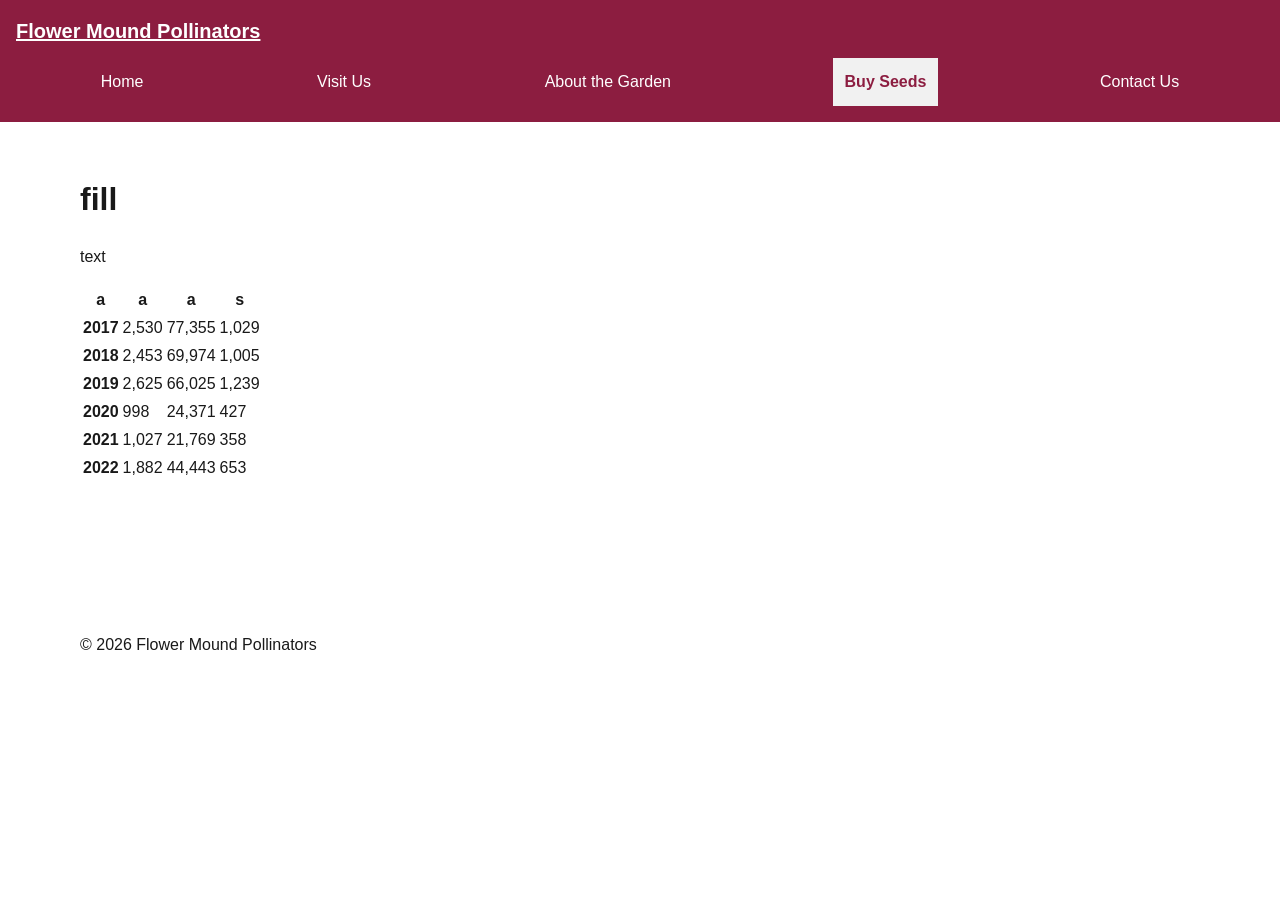
==== seeds.html @ 8307f76a "Adding Initial Files Pulling over files from the previous project I'm building off of plus preemptiv" ====
<!doctype html>
<html lang="en">
    <head>
        <meta charset="utf-8">
        <meta name="viewport" content="width=device-width,initial-scale=1">
        <title>Support | Flower Mound Pollinators</title>
        <link rel="stylesheet" href="styles.css">
        <script src="navigation.js" defer></script>
    </head>
    <body>
<a class="skip-link" href="#main">Skip to main content</a>
<header class="site-header">
    <a class="brand" href="index.html">Flower Mound Pollinators</a>
    <nav aria-label="Primary navigation">
        <button class="menu-button" type="button" aria-controls="primary-nav" aria-expanded="false" hidden>Menu</button>
        <ul class="nav-list" id="primary-nav">
            <li><a href="index.html">Home</a></li>
            <li><a href="visit.html">Visit Us</a></li>
            <li><a href="index.html#about">About the Garden</a></li>
            <li><a href="seeds.html" aria-current="page">Buy Seeds</a></li>
            <li><a href="support.html">Contact Us</a></li>
            </ul>
        </nav>
    </header>
<main id="main">
    <h1>fill</h1>
    <p>text</p>
    <section>
        <div class="table-region" role="region" aria-label="" tabindex="0">
                <table>
                    <caption></caption>
                    <thead>
                        <tr>
                            <th scope="col">a</th>
                            <th scope="col">a</th>
                            <th scope="col">a</th>
                            <th scope="col">s</th>
                        </tr>
                    </thead>
                    <tbody>
                        <tr>
                            <th scope="row">2017</th>
                            <td>2,530</td>
                            <td>77,355</td>
                            <td>1,029</td>
                        </tr>
                        <tr>
                            <th scope="row">2018</th>
                            <td>2,453</td>
                            <td>69,974</td>
                            <td>1,005</td>
                        </tr>
                        <tr>
                            <th scope="row">2019</th>
                            <td>2,625</td>
                            <td>66,025</td>
                            <td>1,239</td>
                        </tr>
                        <tr>
                            <th scope="row">2020</th>
                            <td>998</td>
                            <td>24,371</td>
                            <td>427</td>
                        </tr>
                        <tr>
                            <th scope="row">2021</th>
                            <td>1,027</td>
                            <td>21,769</td>
                            <td>358</td>
                        </tr>
                        <tr>
                            <th scope="row">2022</th>
                            <td>1,882</td>
                            <td>44,443</td>
                            <td>653</td>
                        </tr>
                    </tbody>
                </table>
            </div>
    </section>
</main>
<footer>
    <p>&copy; 2026 Flower Mound Pollinators</p>
</footer>
</body>
</html>
---- styles.css ----
:root {
    --brand:#8c1d40;
    --accent:#ffc627;
    --ink:#191919;
    --paper:#fff;
    --surface:#f1f1f1;
    --max:70rem;
    --space:1rem; 
}

* {
    box-sizing:border-box;
}
body {
    margin:0;
    color:var(--ink);
    background:var(--paper);
    font:1rem/1.5 Arial,sans-serif;
}

.skip-link {
    position:absolute;
    left:.5rem;
    top:-6rem;
    z-index:20;
    background:var(--paper);
    color:var(--ink);
    padding:.75rem;
}

.skip-link:focus {
    top:.5rem;
}

.site-header {
    background:var(--brand);
    color:var(--paper);
    padding:var(--space);
}

.brand {
    color:inherit;
    font-size:1.25rem;
    font-weight:700;
}

.menu-button {
    background-color: var(--accent);
    padding: var(--space);
    font: inherit;
    font-weight: bold;
    border: none;
    margin-top: .5rem;
}

.menu-button:hover{
    outline: 1px solid var(--surface)
}

.nav-list {
    list-style:none;
    margin:.75rem 0 0;
    padding:0;
    display: grid;
    gap: .25rem;
}

.nav-list a {
    display:block;
    color:var(--paper);
    padding:.75rem;
    text-decoration:none;
}

/* Hover, focus, active, current page */
a:hover{
    text-decoration: underline;
}

:focus-visible{
    outline: 2px solid var(--accent);
    outline-offset: 2px;
}

a:active{
    color: var(--accent);
    border: 1px solid;
}

.nav-list a[aria-current = "page"]{
    background-color: var(--surface);
    color: var(--brand);
    font-weight: bold;
}

/* Hiding the collapsed list */
.js .nav-list[data-open="false"] { display: none; }

/* Expanding content above breakpoint */
@media (min-width: 35rem) {
    /* Hiding menu button */
  .menu-button { display: none; }

  /* Changing display of nav-list */
  .nav-list,
  .js .nav-list[data-open] { display: flex; }
}
main, footer {
    width:min(100% - 2rem,var(--max));
    margin-inline:auto;
}

main {
    min-height:55vh;
    padding-block:2rem;
}

/* Relative breakpoint */
@media (min-width: 35rem){
    .nav-list{
        display: flex;
        justify-content: space-around;
    }

    .gallery{
        grid-template-columns: 1fr 1fr;
    }

    #fig1{
        grid-row-start: 1;
        grid-row-end:3;
    }
}

/* Figure styling etc*/
#flowerlist{
    margin-left: 2rem;
    font-size: 1.25rem;
}

#flowerlist li{
    padding: .5rem;
}


img, figure{
    width: 100%;
    display: block;
}

figure{
    border: 1px solid;
    border-radius: .5rem;
    padding: 1rem;
    margin: 0;
}

figcaption{
    padding-top: 1rem;
}

.source{
    font-size: .75rem;
}
.gallery{
    display: grid;
    gap: .5rem;
    max-width: 100%;
    margin: auto;
}
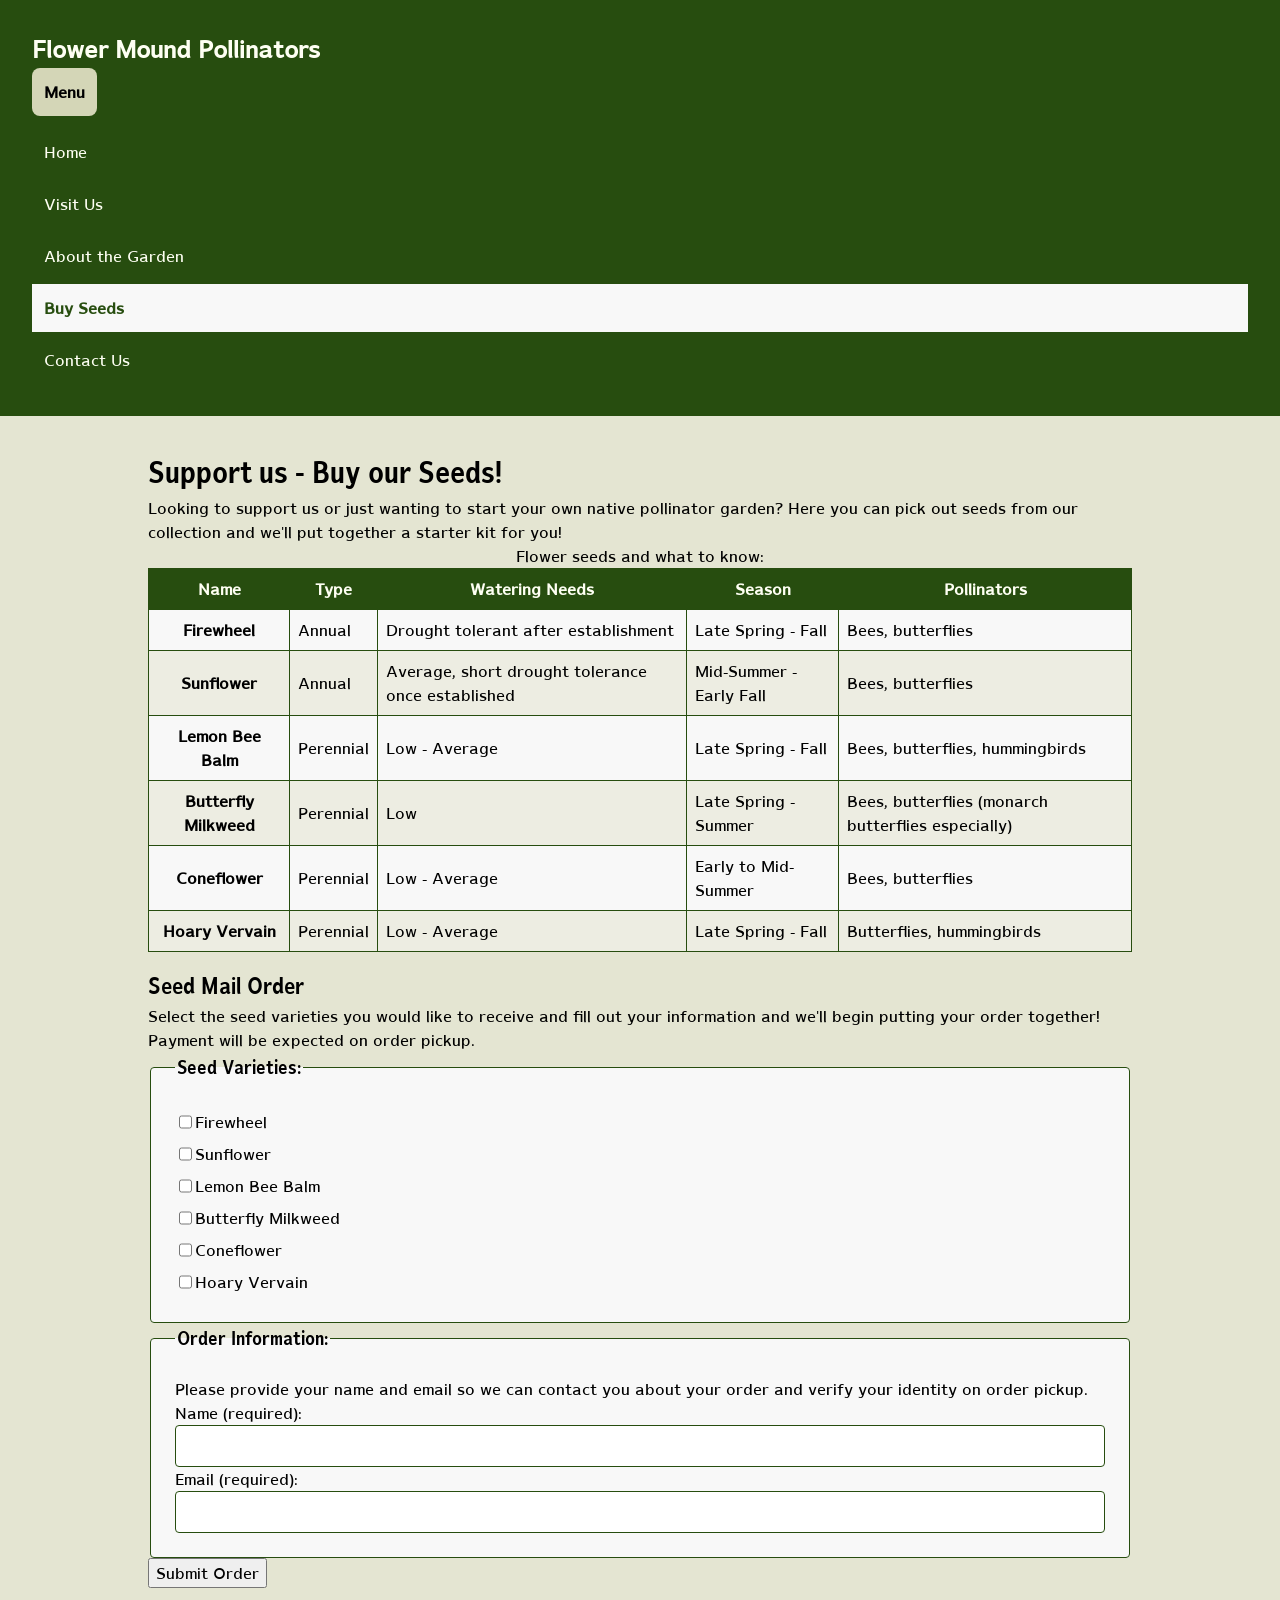
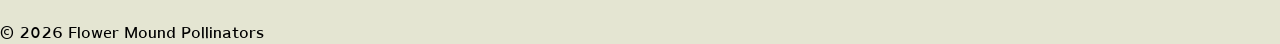
==== commit fcdba593: "Content and CSS Refinement Filling out content and beginning to apply css more deliberately" ====
--- a/seeds.html
+++ b/seeds.html
@@ -23,60 +23,98 @@
         </nav>
     </header>
 <main id="main">
-    <h1>fill</h1>
-    <p>text</p>
+    <h1>Support us - Buy our Seeds!</h1>
+    <p>Looking to support us or just wanting to start your own native pollinator garden? Here you can pick out seeds from our collection and we'll put together a starter kit for you!</p>
     <section>
-        <div class="table-region" role="region" aria-label="" tabindex="0">
+        <div class="table-region" role="region" tabindex="0">
                 <table>
-                    <caption></caption>
+                    <caption>Flower seeds and what to know:</caption>
                     <thead>
                         <tr>
-                            <th scope="col">a</th>
-                            <th scope="col">a</th>
-                            <th scope="col">a</th>
-                            <th scope="col">s</th>
+                            <th scope="col">Name</th>
+                            <th scope="col">Type</th>
+                            <th scope="col">Watering Needs</th>
+                            <th scope="col">Season</th>
+                            <th scope="col">Pollinators</th>
                         </tr>
                     </thead>
                     <tbody>
                         <tr>
-                            <th scope="row">2017</th>
-                            <td>2,530</td>
-                            <td>77,355</td>
-                            <td>1,029</td>
+                            <th scope="row">Firewheel</th>
+                            <td>Annual</td>
+                            <td>Drought tolerant after establishment</td>
+                            <td>Late Spring - Fall</td>
+                            <td>Bees, butterflies</td>
                         </tr>
                         <tr>
-                            <th scope="row">2018</th>
-                            <td>2,453</td>
-                            <td>69,974</td>
-                            <td>1,005</td>
+                            <th scope="row">Sunflower</th>
+                            <td>Annual</td>
+                            <td>Average, short drought tolerance once established</td>
+                            <td>Mid-Summer - Early Fall</td>
+                            <td>Bees, butterflies</td>
                         </tr>
                         <tr>
-                            <th scope="row">2019</th>
-                            <td>2,625</td>
-                            <td>66,025</td>
-                            <td>1,239</td>
+                            <th scope="row">Lemon Bee Balm</th>
+                            <td>Perennial</td>
+                            <td>Low - Average</td>
+                            <td>Late Spring - Fall</td>
+                            <td>Bees, butterflies, hummingbirds</td>
                         </tr>
                         <tr>
-                            <th scope="row">2020</th>
-                            <td>998</td>
-                            <td>24,371</td>
-                            <td>427</td>
+                            <th scope="row">Butterfly Milkweed</th>
+                            <td>Perennial</td>
+                            <td>Low</td>
+                            <td>Late Spring - Summer</td>
+                            <td>Bees, butterflies (monarch butterflies especially)</td>
                         </tr>
                         <tr>
-                            <th scope="row">2021</th>
-                            <td>1,027</td>
-                            <td>21,769</td>
-                            <td>358</td>
+                            <th scope="row">Coneflower</th>
+                            <td>Perennial</td>
+                            <td>Low - Average</td>
+                            <td>Early to Mid-Summer</td>
+                            <td>Bees, butterflies</td>
                         </tr>
                         <tr>
-                            <th scope="row">2022</th>
-                            <td>1,882</td>
-                            <td>44,443</td>
-                            <td>653</td>
+                            <th scope="row">Hoary Vervain</th>
+                            <td>Perennial</td>
+                            <td>Low - Average</td>
+                            <td>Late Spring - Fall</td>
+                            <td>Butterflies, hummingbirds</td>
                         </tr>
                     </tbody>
                 </table>
             </div>
+    </section>
+    <section>
+        <h2>Seed Mail Order</h2>
+        <p>Select the seed varieties you would like to receive and fill out your information and we'll begin putting your order together!</p>
+        <p>Payment will be expected on order pickup.</p>
+        <form method="get">
+        <fieldset class="card">
+            <legend>Seed Varieties:</legend>
+            <p><label class="seeds"> <input type="checkbox" id="seed1" name="seed1"> Firewheel</label></p>
+            <p><label class="seeds"> <input type="checkbox" id="seed2" name="seed2"> Sunflower</label></p>
+            <p><label class="seeds"> <input type="checkbox" id="seed3" name="seed3"> Lemon Bee Balm</label></p>
+            <p><label class="seeds"> <input type="checkbox" id="seed4" name="seed4"> Butterfly Milkweed</label></p>
+            <p><label class="seeds"> <input type="checkbox" id="seed5" name="seed5"> Coneflower</label></p>
+            <p><label class="seeds"> <input type="checkbox" id="seed6" name="seed6"> Hoary Vervain</label></p>
+        </fieldset>
+        <fieldset class="card">
+            <legend>Order Information:</legend>
+            <p>Please provide your name and email so we can contact you about your order and verify your identity on order pickup.</p>
+            <div>
+                <label for="name">Name (required):</label>
+                <input id="name" name="name" type="text" autocomplete="name" required>
+                <span></span>
+            </div>
+            <div>
+                <label for="email">Email (required):</label>
+                <input id="email" name="email" type="email" autocomplete="email" required>
+                <span></span>
+            </div>
+        </fieldset>
+        <button type="submit">Submit Order</button>
+        </form>
     </section>
 </main>
 <footer>
--- a/styles.css
+++ b/styles.css
@@ -1,21 +1,110 @@
-:root {
-    --brand:#8c1d40;
-    --accent:#ffc627;
-    --ink:#191919;
-    --paper:#fff;
-    --surface:#f1f1f1;
-    --max:70rem;
-    --space:1rem; 
-}
-
-* {
-    box-sizing:border-box;
-}
-body {
-    margin:0;
-    color:var(--ink);
-    background:var(--paper);
-    font:1rem/1.5 Arial,sans-serif;
+@font-face {
+    font-family: 'LT Veritas Cond';
+    src: url('LTVeritas-BoldCondensed.woff2') format('woff2'),
+        url('LTVeritas-BoldCondensed.woff') format('woff');
+    font-weight: bold;
+    font-style: normal;
+    font-display: swap;
+}
+@font-face {
+    font-family: 'LT Veritas Med';
+    src: url('LTVeritas-Medium.woff2') format('woff2'),
+        url('LTVeritas-Medium.woff') format('woff');
+    font-weight: 500;
+    font-style: normal;
+    font-display: swap;
+}
+/* Providing a predictable basis for layout sizing and spacing */
+*, *::before, *::after { box-sizing: border-box; }
+
+/* Margin reset to allow for more control from author styling */
+body, h1, h2, h3, h4, p, figure{
+    margin: 0;
+}
+
+/* Line height for better readability */
+body{
+    line-height: 1.5;
+}
+
+/* Media Responsiveness */
+img, figure, svg{
+    max-width: 100%;
+    height: auto;
+    display: block;
+}
+
+/* Font inheritance for form elements */
+input, button, select{
+    font: inherit;
+}
+/* End of Selective Reset */
+
+/* Tokens */
+
+:root{
+    --background-color: #E4E5D2; /* Body Background Color */
+    --main-text-color: #000000; /* Main Text Color */
+    --main-accent-color: #274D0F; /* Main Accent Color (links, header, etc.) */
+    --text-secondary-color: #fefff3; /*Secondary Text Color in case of dark backgrounds */
+    --secondary-accent-color: #60633e; /* Secondary Accent Color */
+
+    --surface-color: #F8F8F8; /* Card Background Color */
+    --card-radius: 0.25rem; /* Card Border Radius */
+
+    --background-notice: #EEE6B1; /* Notice Background Color */
+    --border-notice: #998b70; /* Notice Border Color */
+
+    --button-background: #D4D6B7; /* Button Background Color */
+    --button-radius: .5rem; /* Button Border Radius */
+    --button-text-size: 1rem; /* Button Text Size */
+    --button-hover:  #e4e5c4; /* Button Background color on hover */
+    --button-text: #000000; /* Button Text Color */
+    --space: .75rem; /* Spacing token for padding */
+
+    --disabled-background: #E4E5D2; /* Disabled Button Background Color */
+    --disabled-text: #9d9d91; /* Disabled Button Text Color */
+    --focus: #317490;
+    --success-background: #b1e6b1;
+    --success: #1f9e1f;
+    --error-background: #ef946b;
+    --error-bg-light: #f9d6c5;
+    --error: #e9581f;
+    --heading-font-main: 'LT Veritas Cond', sans-serif; /* Heading (h1) Font */
+    --heading-font-sub: 'LT Veritas Cond', sans-serif; /* Sub Heading (h2, h3, h4) Font */
+    --body-font: 'LT Veritas Med', 'Arial', sans-serif; /* Body Font */
+}
+
+body{
+    background-color: var(--background-color);
+    font-family: var(--body-font);
+}
+
+.site-header{
+    background-color: var(--main-accent-color);
+    color: var(--text-secondary-color);
+    padding: 2rem;
+}
+
+.brand{
+    color: inherit;
+    font-size: 1.5rem;
+    font-weight: 700;
+    text-decoration: none;
+}
+main{
+    max-width: 1000px;
+    margin: 2rem auto;
+    padding: 0 .5rem;
+}
+h1{
+    font-family: var(--heading-font-main);
+    font-size: clamp(1.8rem, 2.5vw, 2.8rem);
+}
+
+h2, h3, h4{
+    font-family: var(--heading-font-sub);
+    padding-top: 1rem;
 }
 
 .skip-link {
@@ -32,29 +121,17 @@
     top:.5rem;
 }
 
-.site-header {
-    background:var(--brand);
-    color:var(--paper);
-    padding:var(--space);
-}
-
-.brand {
-    color:inherit;
-    font-size:1.25rem;
-    font-weight:700;
-}
-
-.menu-button {
-    background-color: var(--accent);
+.menu-button{
+    background-color: var(--button-background);
     padding: var(--space);
     font: inherit;
     font-weight: bold;
     border: none;
-    margin-top: .5rem;
+    border-radius: var(--button-radius);
 }
 
 .menu-button:hover{
-    outline: 1px solid var(--surface)
+    background-color: var(--button-hover);
 }
 
 .nav-list {
@@ -70,89 +147,104 @@
     color:var(--paper);
     padding:.75rem;
     text-decoration:none;
-}
-
-/* Hover, focus, active, current page */
-a:hover{
-    text-decoration: underline;
-}
-
-:focus-visible{
-    outline: 2px solid var(--accent);
+    outline: 1px solid transparent;
+    transition:
+    color 160ms ease-out,
+    background-color 160ms ease-out,
+    outline .5s ease-in-out,
+    outline-offset .5s ease-in-out;
+}
+
+.nav-list a:active{
+    background-color: var(--surface-color);
+    color: var(--main-accent-color);
+}
+
+.nav-list a:hover, .nav-list a:focus-visible{
+    outline: 1px solid var(--surface-color);
     outline-offset: 2px;
 }
 
-a:active{
-    color: var(--accent);
-    border: 1px solid;
-}
-
-.nav-list a[aria-current = "page"]{
-    background-color: var(--surface);
-    color: var(--brand);
+.nav-list a[aria-current="page"]{
+    background-color: var(--surface-color);
+    color: var(--main-accent-color);
     font-weight: bold;
 }
 
-/* Hiding the collapsed list */
-.js .nav-list[data-open="false"] { display: none; }
-
-/* Expanding content above breakpoint */
-@media (min-width: 35rem) {
-    /* Hiding menu button */
-  .menu-button { display: none; }
-
-  /* Changing display of nav-list */
-  .nav-list,
-  .js .nav-list[data-open] { display: flex; }
-}
-main, footer {
-    width:min(100% - 2rem,var(--max));
-    margin-inline:auto;
-}
-
-main {
-    min-height:55vh;
-    padding-block:2rem;
-}
-
-/* Relative breakpoint */
-@media (min-width: 35rem){
-    .nav-list{
-        display: flex;
-        justify-content: space-around;
-    }
-
-    .gallery{
-        grid-template-columns: 1fr 1fr;
-    }
-
-    #fig1{
-        grid-row-start: 1;
-        grid-row-end:3;
-    }
-}
-
-/* Figure styling etc*/
-#flowerlist{
-    margin-left: 2rem;
+legend{
+    font-family: var(--heading-font-sub);
     font-size: 1.25rem;
 }
 
-#flowerlist li{
+.seeds{
+    display: flex;
+    padding: .25rem 0;
+}
+
+input[type="email"], input[type="text"], textarea{
+    width: 100%;
     padding: .5rem;
-}
-
-
-img, figure{
+    border: 1px solid var(--main-accent-color);
+    border-radius: var(--card-radius);
+}
+
+.card{
+    background-color: var(--surface-color);
+    padding: 1.5rem;
+    border: 1px solid var(--main-accent-color);
+    border-radius: var(--card-radius);
+}
+
+table{
     width: 100%;
-    display: block;
-}
-
+    border-collapse: collapse;
+}
+
+thead{
+    background-color: var(--main-accent-color);
+    color: var(--text-secondary-color);
+}
+
+th,td{
+    padding: .5rem;
+    border: 1px solid var(--main-accent-color);
+}
+
+tbody tr:nth-child(odd){
+    background-color: var(--surface-color);
+}
+tbody tr:nth-child(even){
+    --background-color: #edede2;
+    background-color: var(--background-color);
+}
+.table-region{
+    overflow-x: auto;
+}
+
+.table-region:focus-visible{
+    outline: .15rem solid var(--focus);
+    outline-offset: .2rem;
+}
 figure{
     border: 1px solid;
+    background-color: var(--surface-color);
     border-radius: .5rem;
     padding: 1rem;
     margin: 0;
+}
+
+#flowerlist{
+    max-width: 45rem;
+    margin: auto;
+    font-size: 1.25rem;
+    list-style-type: none;
+}
+
+#flowerlist li{
+    padding: .5rem;
+    background: linear-gradient(to right, var(--surface-color), var(--background-color));
+    margin: .5rem auto;
+    border-left: .25rem solid var(--main-accent-color);
 }
 
 figcaption{
@@ -167,4 +259,22 @@
     gap: .5rem;
     max-width: 100%;
     margin: auto;
+}
+input:required:valid, input:user-valid{
+    background-color: var(--success-background);
+    border: 1px solid var(--success);
+}
+
+input:user-valid + span::before{
+    content: "✓";
+    color: var(--success);
+}
+input:user-invalid{
+    background-color: var(--error-bg-light);
+    border: 2px dashed var(--error);
+    --main-accent-color: var(--error);
+}
+input:user-invalid + span::before{
+    content: "✗";
+    color: var(--error);
 }
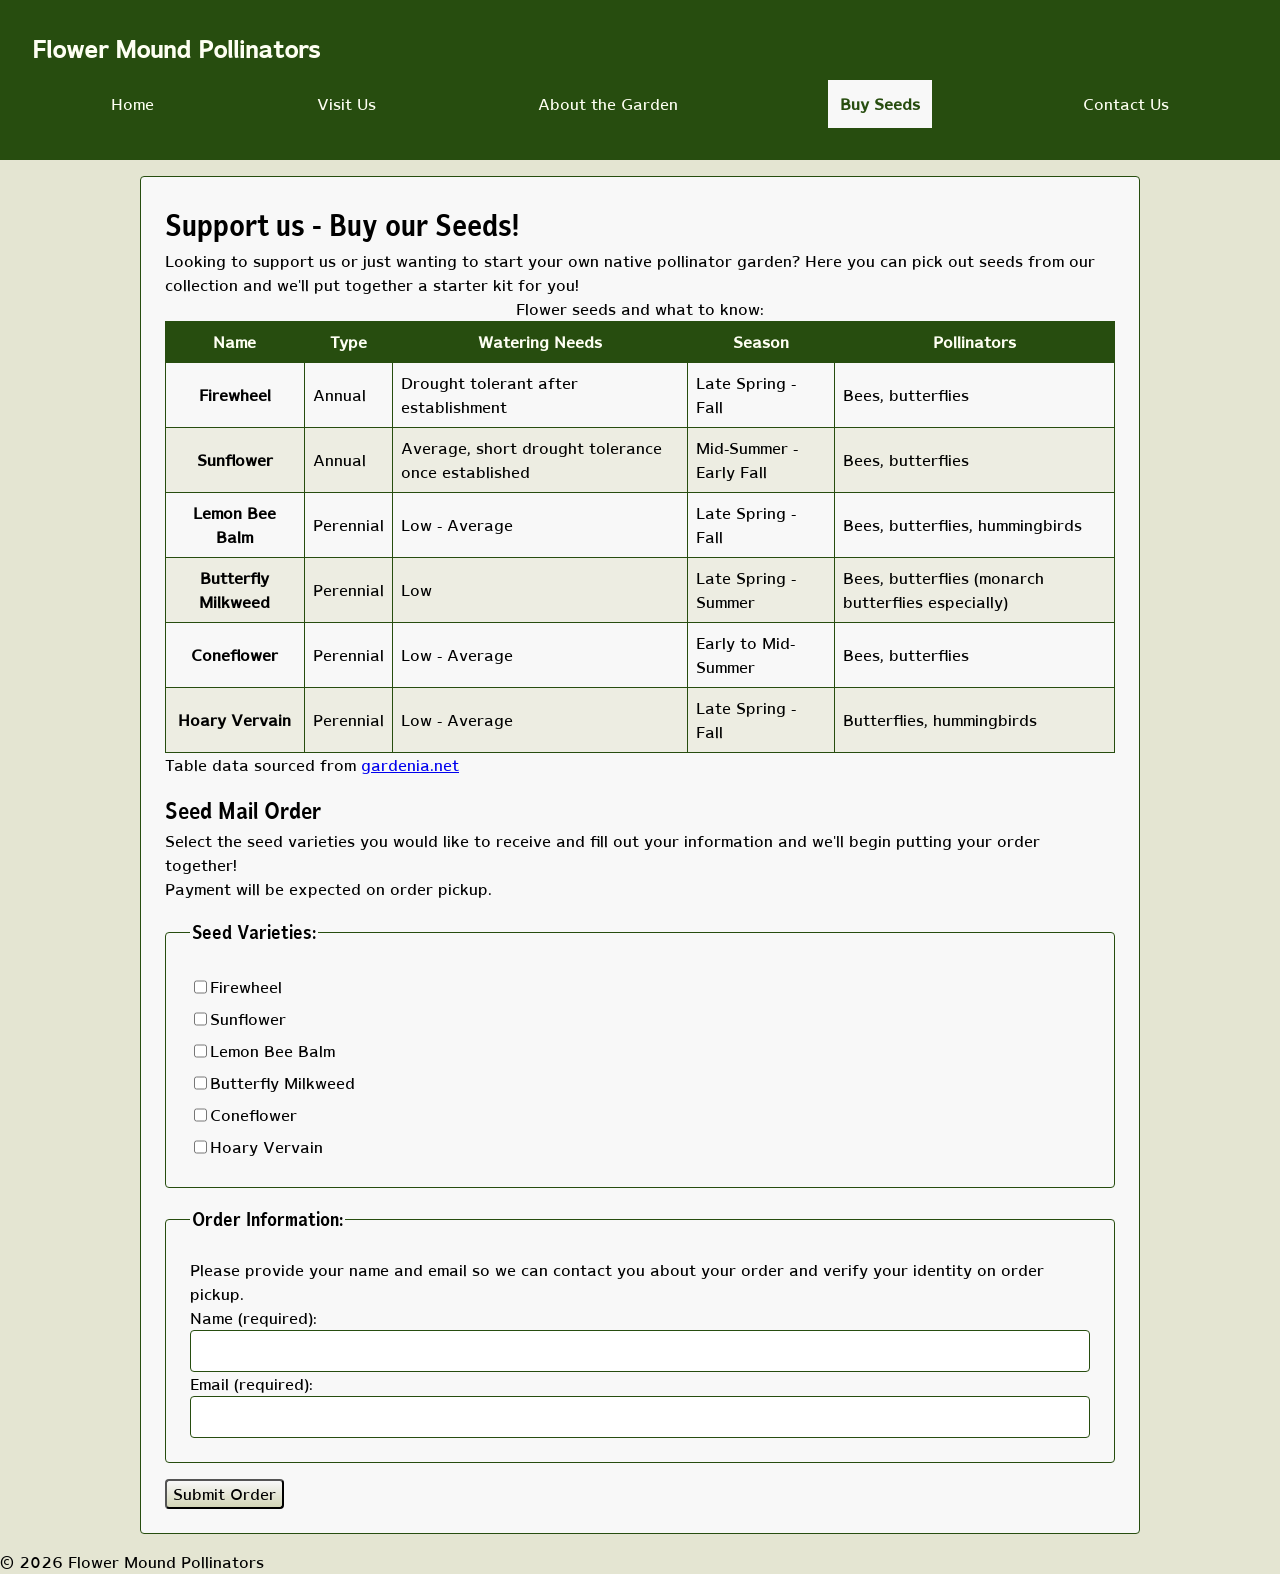
==== commit 2a8e1b12: "Further CSS Refinement and Addition of inline SVG CSS refined, responsive layout, keyframe animation" ====
--- a/seeds.html
+++ b/seeds.html
@@ -22,7 +22,7 @@
             </ul>
         </nav>
     </header>
-<main id="main">
+<main id="main" class="card">
     <h1>Support us - Buy our Seeds!</h1>
     <p>Looking to support us or just wanting to start your own native pollinator garden? Here you can pick out seeds from our collection and we'll put together a starter kit for you!</p>
     <section>
@@ -83,6 +83,7 @@
                         </tr>
                     </tbody>
                 </table>
+                <p>Table data sourced from <a href="https://www.gardenia.net/guide/great-pollinator-plants-for-texas">gardenia.net</a></p>
             </div>
     </section>
     <section>
--- a/styles.css
+++ b/styles.css
@@ -56,7 +56,7 @@
     --border-notice: #998b70; /* Notice Border Color */
 
     --button-background: #D4D6B7; /* Button Background Color */
-    --button-radius: .5rem; /* Button Border Radius */
+    --button-radius: .25rem; /* Button Border Radius */
     --button-text-size: 1rem; /* Button Text Size */
     --button-hover:  #e4e5c4; /* Button Background color on hover */
     --button-text: #000000; /* Button Text Color */
@@ -70,6 +70,7 @@
     --error-background: #ef946b;
     --error-bg-light: #f9d6c5;
     --error: #e9581f;
+    --figure-bg: #eeeddf;
     --heading-font-main: 'LT Veritas Cond', sans-serif; /* Heading (h1) Font */
     --heading-font-sub: 'LT Veritas Cond', sans-serif; /* Sub Heading (h2, h3, h4) Font */
     --body-font: 'LT Veritas Med', 'Arial', sans-serif; /* Body Font */
@@ -140,6 +141,7 @@
     padding:0;
     display: grid;
     gap: .25rem;
+    
 }
 
 .nav-list a {
@@ -170,10 +172,38 @@
     color: var(--main-accent-color);
     font-weight: bold;
 }
-
+/* Hiding the collapsed list */
+
+.js .nav-list[data-open="false"] { display: none; }
+
+/* Expanding content above breakpoint */
+
+@media (min-width: 35rem) {
+    /* Hiding menu button */
+
+  .menu-button { display: none; }
+
+  /* Changing display of nav-list */
+
+  .nav-list,
+  .js .nav-list[data-open] { display: flex; }
+}
 legend{
     font-family: var(--heading-font-sub);
     font-size: 1.25rem;
+}
+.new{
+    position: relative;
+}
+
+.badge::before{
+    content: "New!";
+    position: absolute;
+    top: .25rem;
+    left: 7rem;
+    background-color: var(--background-notice);
+    color: var(--main-text-color);
+    padding: .25rem .5rem;
 }
 
 .seeds{
@@ -188,9 +218,18 @@
     border-radius: var(--card-radius);
 }
 
+section{
+    position: relative;
+    overflow: hidden;
+}
+section > h1, section > p{
+    position: relative;
+    z-index: 2;
+}
 .card{
     background-color: var(--surface-color);
     padding: 1.5rem;
+    margin: 1rem auto;
     border: 1px solid var(--main-accent-color);
     border-radius: var(--card-radius);
 }
@@ -245,6 +284,16 @@
     background: linear-gradient(to right, var(--surface-color), var(--background-color));
     margin: .5rem auto;
     border-left: .25rem solid var(--main-accent-color);
+    animation: slidein 1s ease-in-out;
+}
+
+@keyframes slidein{
+    from{
+        transform: translateX(-100%);
+    }
+    to{
+        transform: translateX(0);
+    }
 }
 
 figcaption{
@@ -277,4 +326,54 @@
 input:user-invalid + span::before{
     content: "✗";
     color: var(--error);
+}
+
+button{
+    background: linear-gradient(to top, var(--button-background), var(--surface-color));
+    color: var(--button-text);
+    font-size: var(--button-text-size);
+    border-radius: var(--button-radius);
+}
+button:hover{
+    background: linear-gradient(to top, var(--button-hover), var(--surface-color));
+}
+
+button:active{
+    background: linear-gradient(to top, #a1a387, var(--button-background));
+}
+
+.comb{
+    stroke: var(--figure-bg);
+    fill: var(--figure-bg)
+}
+
+#honeycomb{
+    position: absolute;
+    scale: 1;
+    z-index:0;
+    bottom: -2.5rem;
+    left: -5rem;
+    transform: rotate(-90deg)
+}
+
+@media (min-width: 35rem){
+    .nav-list{
+        display: flex;
+        justify-content: space-around;
+    }
+
+    .gallery{
+        grid-template-columns: 1fr 1fr;
+    }
+
+    #fig1{
+        grid-row-start: 1;
+        grid-row-end:3;
+    }
+}
+
+@media (prefers-reduced-motion: reduce){
+    #flowerlist li{
+        animation: slidein 0s;
+    }
 }
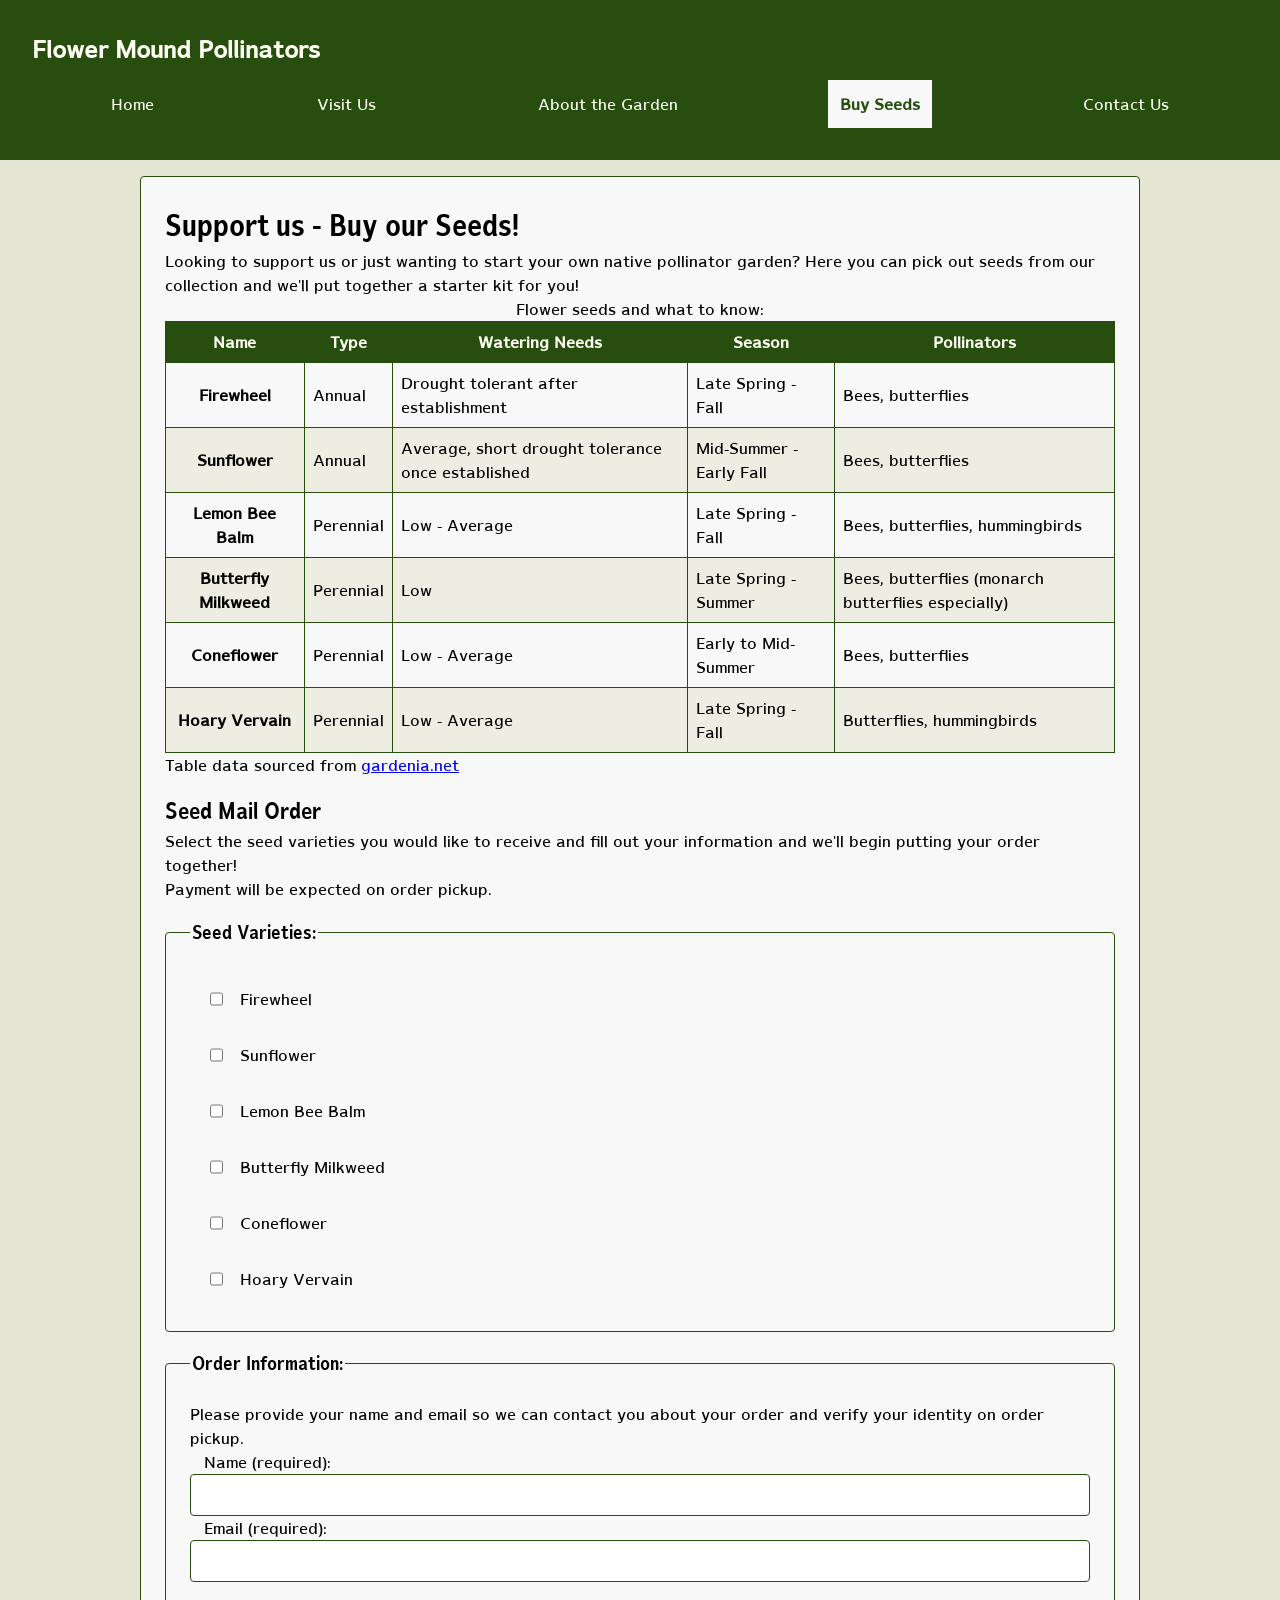
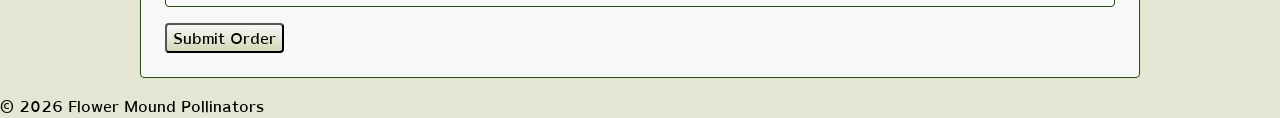
==== commit 3af4b9a2: "Form input tweaks + Graphic Addition Added some visual styling to form element states" ====
--- a/seeds.html
+++ b/seeds.html
@@ -26,7 +26,7 @@
     <h1>Support us - Buy our Seeds!</h1>
     <p>Looking to support us or just wanting to start your own native pollinator garden? Here you can pick out seeds from our collection and we'll put together a starter kit for you!</p>
     <section>
-        <div class="table-region" role="region" tabindex="0">
+        <div class="table-region" role="region" tabindex="0" aria-label="Flower seed information table">
                 <table>
                     <caption>Flower seeds and what to know:</caption>
                     <thead>
@@ -93,12 +93,12 @@
         <form method="get">
         <fieldset class="card">
             <legend>Seed Varieties:</legend>
-            <p><label class="seeds"> <input type="checkbox" id="seed1" name="seed1"> Firewheel</label></p>
-            <p><label class="seeds"> <input type="checkbox" id="seed2" name="seed2"> Sunflower</label></p>
-            <p><label class="seeds"> <input type="checkbox" id="seed3" name="seed3"> Lemon Bee Balm</label></p>
-            <p><label class="seeds"> <input type="checkbox" id="seed4" name="seed4"> Butterfly Milkweed</label></p>
-            <p><label class="seeds"> <input type="checkbox" id="seed5" name="seed5"> Coneflower</label></p>
-            <p><label class="seeds"> <input type="checkbox" id="seed6" name="seed6"> Hoary Vervain</label></p>
+            <p class="seeds"><input type="checkbox" id="seed1" name="seed1"><label for="seed1">Firewheel</label></p>
+            <p class="seeds"><input type="checkbox" id="seed2" name="seed2"><label for="seed2">Sunflower</label></p>
+            <p class="seeds"><input type="checkbox" id="seed3" name="seed3"><label for="seed3">Lemon Bee Balm</label></p>
+            <p class="seeds"><input type="checkbox" id="seed4" name="seed4"><label for="seed4">Butterfly Milkweed</label></p>
+            <p class="seeds"><input type="checkbox" id="seed5" name="seed5"><label for="seed5">Coneflower</label></p>
+            <p class="seeds"><input type="checkbox" id="seed6" name="seed6"><label for="seed6">Hoary Vervain</label></p>
         </fieldset>
         <fieldset class="card">
             <legend>Order Information:</legend>
--- a/styles.css
+++ b/styles.css
@@ -113,14 +113,16 @@
     left:.5rem;
     top:-6rem;
     z-index:20;
-    background:var(--paper);
-    color:var(--ink);
+    background:var(--background-color);
+    color:var(--main-text-color);
     padding:.75rem;
 }
 
 .skip-link:focus {
     top:.5rem;
 }
+
+
 
 .menu-button{
     background-color: var(--button-background);
@@ -205,11 +207,30 @@
     color: var(--main-text-color);
     padding: .25rem .5rem;
 }
-
 .seeds{
     display: flex;
-    padding: .25rem 0;
-}
+    margin-left: 1em;
+}
+
+label{
+    padding: .5rem;
+    margin: .5rem .25rem;
+    border-left: .15rem solid transparent;
+    border-radius: var(--card-radius);
+    transition:
+    border 160ms ease-out,
+    background-color 160ms ease-out;
+}
+
+.seeds input[type="checkbox"]:checked + label{
+    border-left: .15rem solid var(--main-accent-color);
+    background-color: var(--success-background);
+}
+
+.seeds input[type="checkbox"]:focus-visible + label{
+    outline: 2px solid var(--focus);
+}
+
 
 input[type="email"], input[type="text"], textarea{
     width: 100%;
@@ -222,6 +243,8 @@
     position: relative;
     overflow: hidden;
 }
+
+
 section > h1, section > p{
     position: relative;
     z-index: 2;
@@ -260,9 +283,9 @@
     overflow-x: auto;
 }
 
-.table-region:focus-visible{
+.table-region:focus{
     outline: .15rem solid var(--focus);
-    outline-offset: .2rem;
+    
 }
 figure{
     border: 1px solid;
@@ -327,6 +350,8 @@
     content: "✗";
     color: var(--error);
 }
+
+
 
 button{
     background: linear-gradient(to top, var(--button-background), var(--surface-color));
@@ -356,6 +381,17 @@
     transform: rotate(-90deg)
 }
 
+#graphic{
+    --figure-bg: #a2c76f;
+    display: block;
+    margin: auto;
+}
+
+.graphictxt{
+    font-family: var(--heading-font-sub);
+    font-size: 1.55rem;
+}
+
 @media (min-width: 35rem){
     .nav-list{
         display: flex;
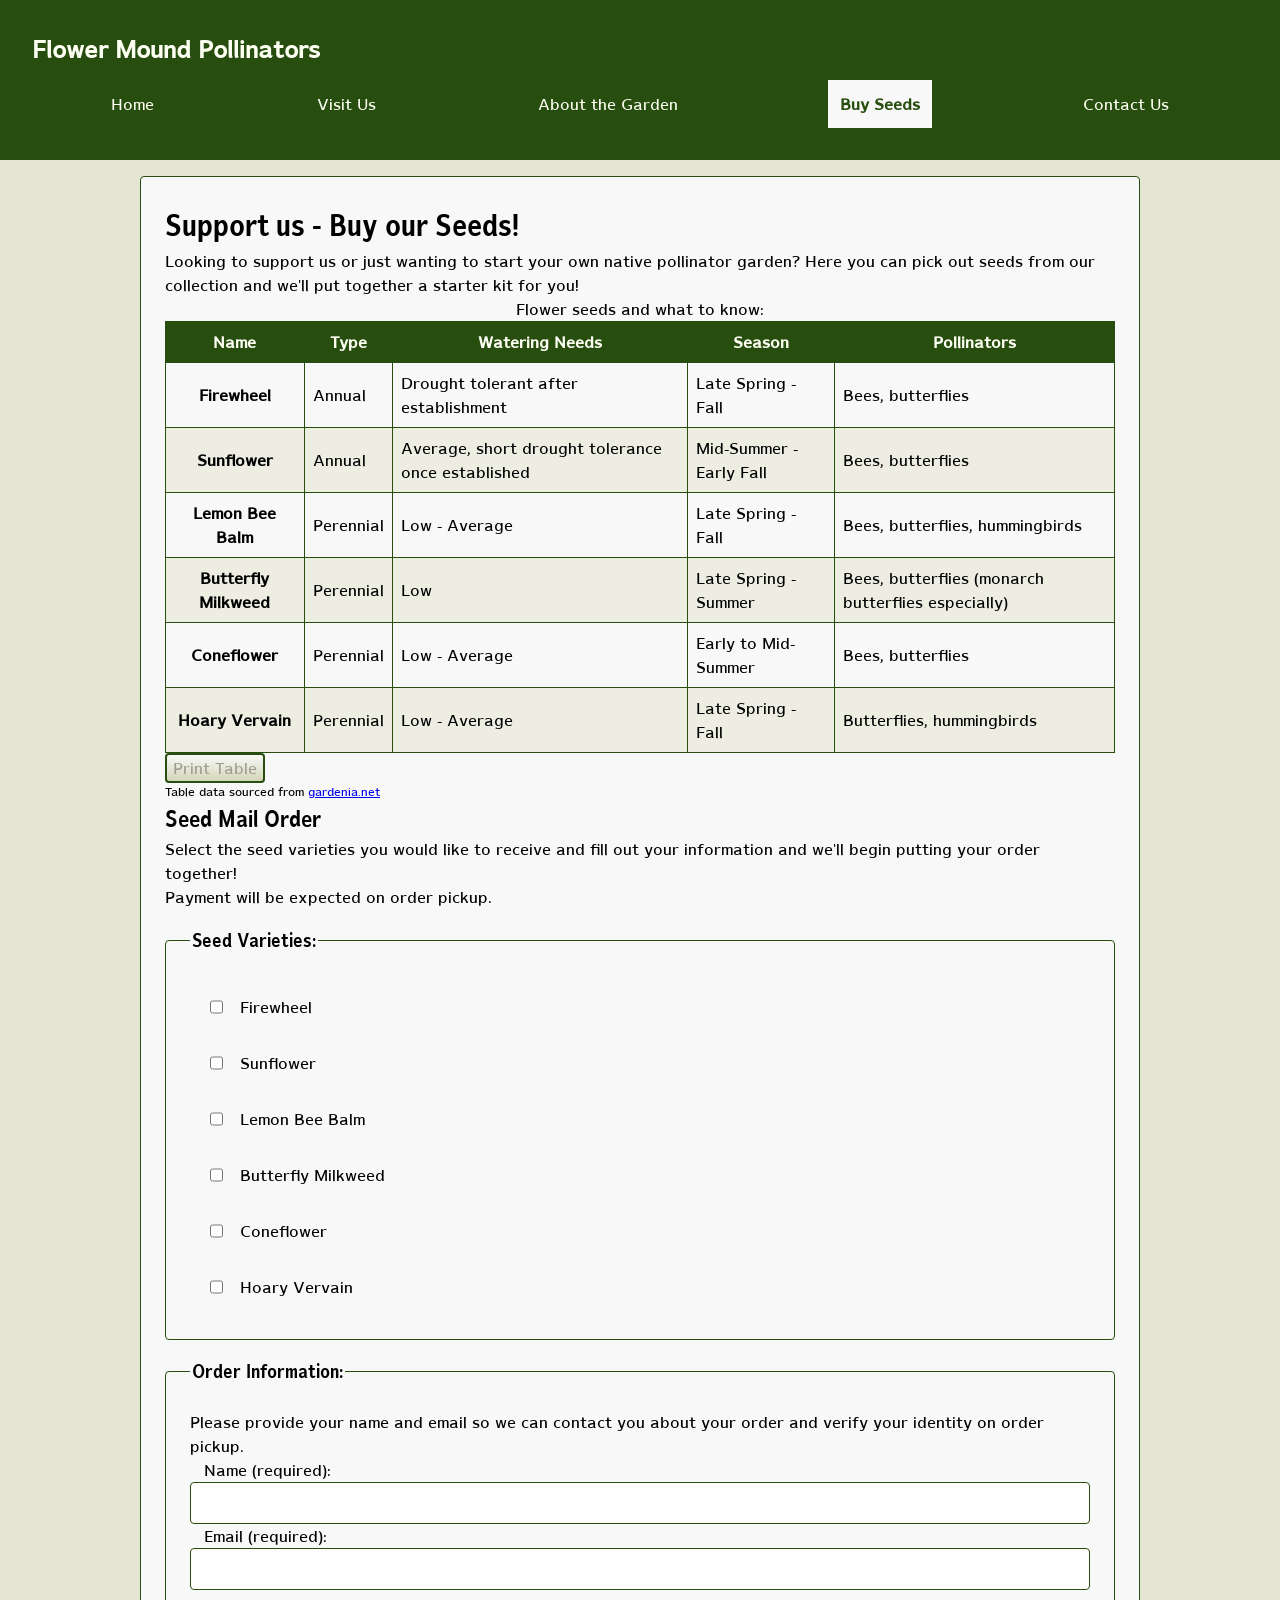
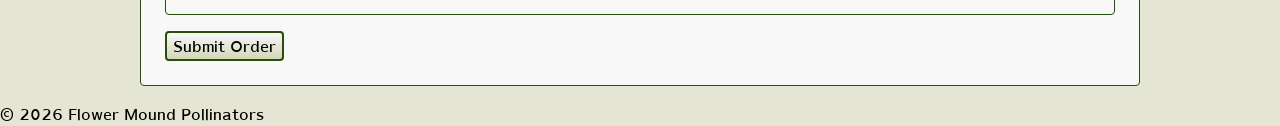
==== commit 31f4a874: "Further CSS refinement and additional content added Added clip-path and shape-around element and fal" ====
--- a/seeds.html
+++ b/seeds.html
@@ -83,7 +83,8 @@
                         </tr>
                     </tbody>
                 </table>
-                <p>Table data sourced from <a href="https://www.gardenia.net/guide/great-pollinator-plants-for-texas">gardenia.net</a></p>
+                <p><button disabled>Print Table</button></p>
+                <p class="source">Table data sourced from <a href="https://www.gardenia.net/guide/great-pollinator-plants-for-texas">gardenia.net</a></p>
             </div>
     </section>
     <section>
@@ -93,12 +94,12 @@
         <form method="get">
         <fieldset class="card">
             <legend>Seed Varieties:</legend>
-            <p class="seeds"><input type="checkbox" id="seed1" name="seed1"><label for="seed1">Firewheel</label></p>
-            <p class="seeds"><input type="checkbox" id="seed2" name="seed2"><label for="seed2">Sunflower</label></p>
-            <p class="seeds"><input type="checkbox" id="seed3" name="seed3"><label for="seed3">Lemon Bee Balm</label></p>
-            <p class="seeds"><input type="checkbox" id="seed4" name="seed4"><label for="seed4">Butterfly Milkweed</label></p>
-            <p class="seeds"><input type="checkbox" id="seed5" name="seed5"><label for="seed5">Coneflower</label></p>
-            <p class="seeds"><input type="checkbox" id="seed6" name="seed6"><label for="seed6">Hoary Vervain</label></p>
+            <p class="seeds"><input type="checkbox" id="seed1" name="firewheel"><label for="seed1">Firewheel</label></p>
+            <p class="seeds"><input type="checkbox" id="seed2" name="sunflower"><label for="seed2">Sunflower</label></p>
+            <p class="seeds"><input type="checkbox" id="seed3" name="lemon-bee-balm"><label for="seed3">Lemon Bee Balm</label></p>
+            <p class="seeds"><input type="checkbox" id="seed4" name="butterfly-milkweed"><label for="seed4">Butterfly Milkweed</label></p>
+            <p class="seeds"><input type="checkbox" id="seed5" name="coneflower"><label for="seed5">Coneflower</label></p>
+            <p class="seeds"><input type="checkbox" id="seed6" name="hoary-vervain"><label for="seed6">Hoary Vervain</label></p>
         </fieldset>
         <fieldset class="card">
             <legend>Order Information:</legend>
--- a/styles.css
+++ b/styles.css
@@ -105,7 +105,6 @@
 
 h2, h3, h4{
     font-family: var(--heading-font-sub);
-    padding-top: 1rem;
 }
 
 .skip-link {
@@ -120,6 +119,11 @@
 
 .skip-link:focus {
     top:.5rem;
+}
+
+:focus-visible{
+    outline: 2px solid var(--focus);
+    outline-offset: 2px;
 }
 
 
@@ -300,6 +304,7 @@
     margin: auto;
     font-size: 1.25rem;
     list-style-type: none;
+
 }
 
 #flowerlist li{
@@ -353,18 +358,46 @@
 
 
 
-button{
+button, .action-button{
     background: linear-gradient(to top, var(--button-background), var(--surface-color));
     color: var(--button-text);
     font-size: var(--button-text-size);
+    border: .15rem solid var(--main-accent-color);
     border-radius: var(--button-radius);
 }
-button:hover{
+button:hover, .action-button:hover{
     background: linear-gradient(to top, var(--button-hover), var(--surface-color));
 }
 
-button:active{
+button:active, .action-button:active{
     background: linear-gradient(to top, #a1a387, var(--button-background));
+}
+
+button:disabled{
+    background-color: var(--disabled-background);
+    color: var(--disabled-text);
+    cursor: not-allowed;
+}
+
+.action-button{
+    display: inline-block;
+    text-decoration: none;
+    padding: .5rem 1rem;
+    margin: 1rem 0;
+}
+
+.schedule{
+    background-color: var(--surface-color);
+    border-left: .25rem solid var(--surface-color);
+    padding: var(--space);
+    transition:
+    border .5s ease-out,
+    background-color .5s ease-out;
+}
+
+details[open] .schedule{
+    background-color: var(--error-bg-light);
+    border-left: .25rem solid var(--error);
 }
 
 .comb{
@@ -392,6 +425,25 @@
     font-size: 1.55rem;
 }
 
+.shape-img{
+    width:min(8rem);
+    float: left;
+    margin: 0 1rem 1rem 0;
+}
+
+@supports (clip-path: circle()){
+    .shape-img{
+        clip-path: circle(40%);
+    }
+}
+
+@supports (shape-outside: circle()){
+    .shape-img{
+        float: left;
+        shape-outside: circle(40%);
+    }
+}
+
 @media (min-width: 35rem){
     .nav-list{
         display: flex;
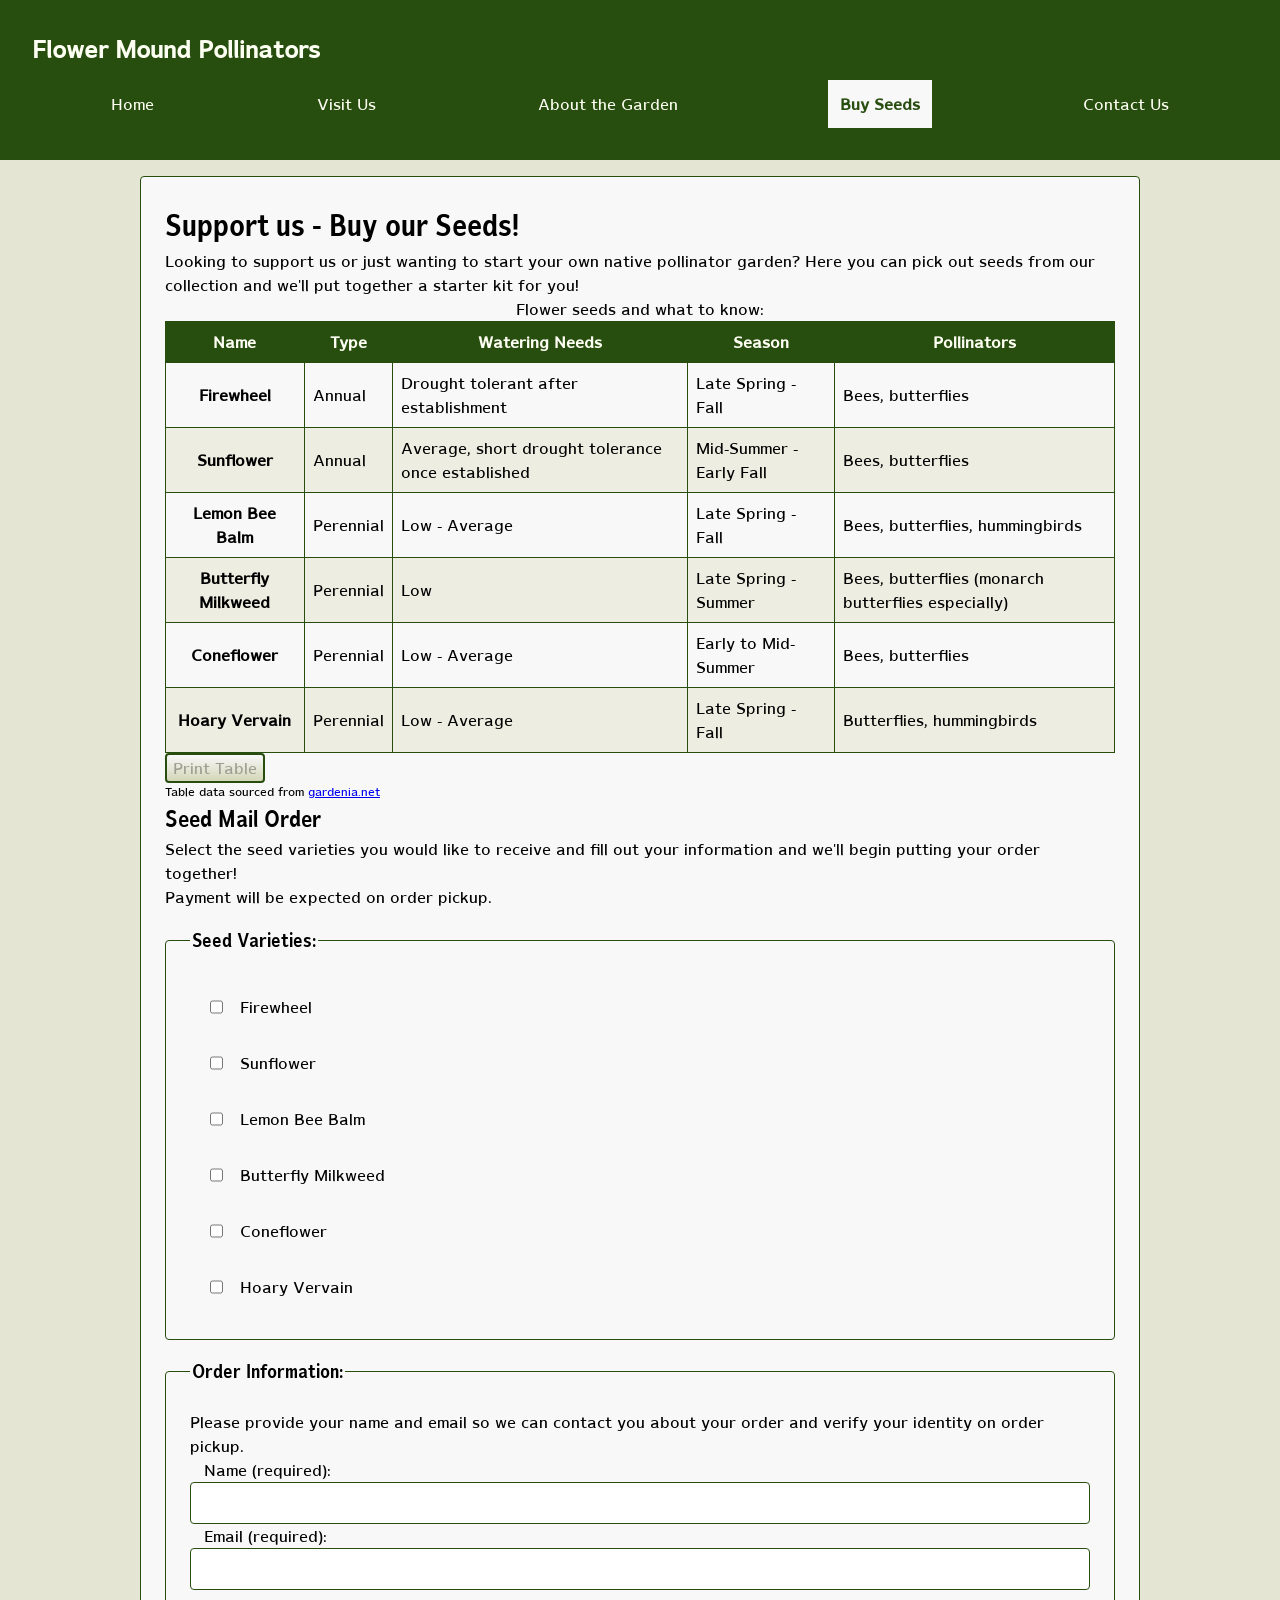
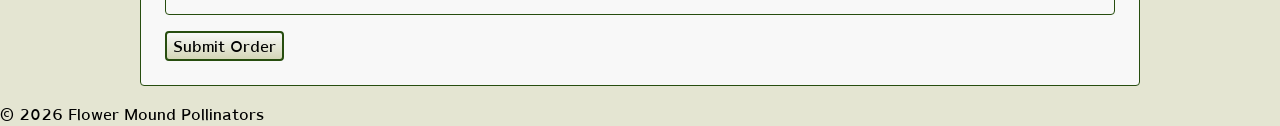
==== commit 40e53689: "Focus Repair and removal of generic div Repairing an issue with focus visibility and removing superf" ====
--- a/seeds.html
+++ b/seeds.html
@@ -23,9 +23,9 @@
         </nav>
     </header>
 <main id="main" class="card">
-    <h1>Support us - Buy our Seeds!</h1>
+    <section>
+        <h1>Support us - Buy our Seeds!</h1>
     <p>Looking to support us or just wanting to start your own native pollinator garden? Here you can pick out seeds from our collection and we'll put together a starter kit for you!</p>
-    <section>
         <div class="table-region" role="region" tabindex="0" aria-label="Flower seed information table">
                 <table>
                     <caption>Flower seeds and what to know:</caption>
@@ -104,16 +104,14 @@
         <fieldset class="card">
             <legend>Order Information:</legend>
             <p>Please provide your name and email so we can contact you about your order and verify your identity on order pickup.</p>
-            <div>
+ 
                 <label for="name">Name (required):</label>
                 <input id="name" name="name" type="text" autocomplete="name" required>
                 <span></span>
-            </div>
-            <div>
+
                 <label for="email">Email (required):</label>
                 <input id="email" name="email" type="email" autocomplete="email" required>
                 <span></span>
-            </div>
         </fieldset>
         <button type="submit">Submit Order</button>
         </form>
--- a/styles.css
+++ b/styles.css
@@ -245,9 +245,11 @@
 
 section{
     position: relative;
+}
+
+.welcome{
     overflow: hidden;
 }
-
 
 section > h1, section > p{
     position: relative;
